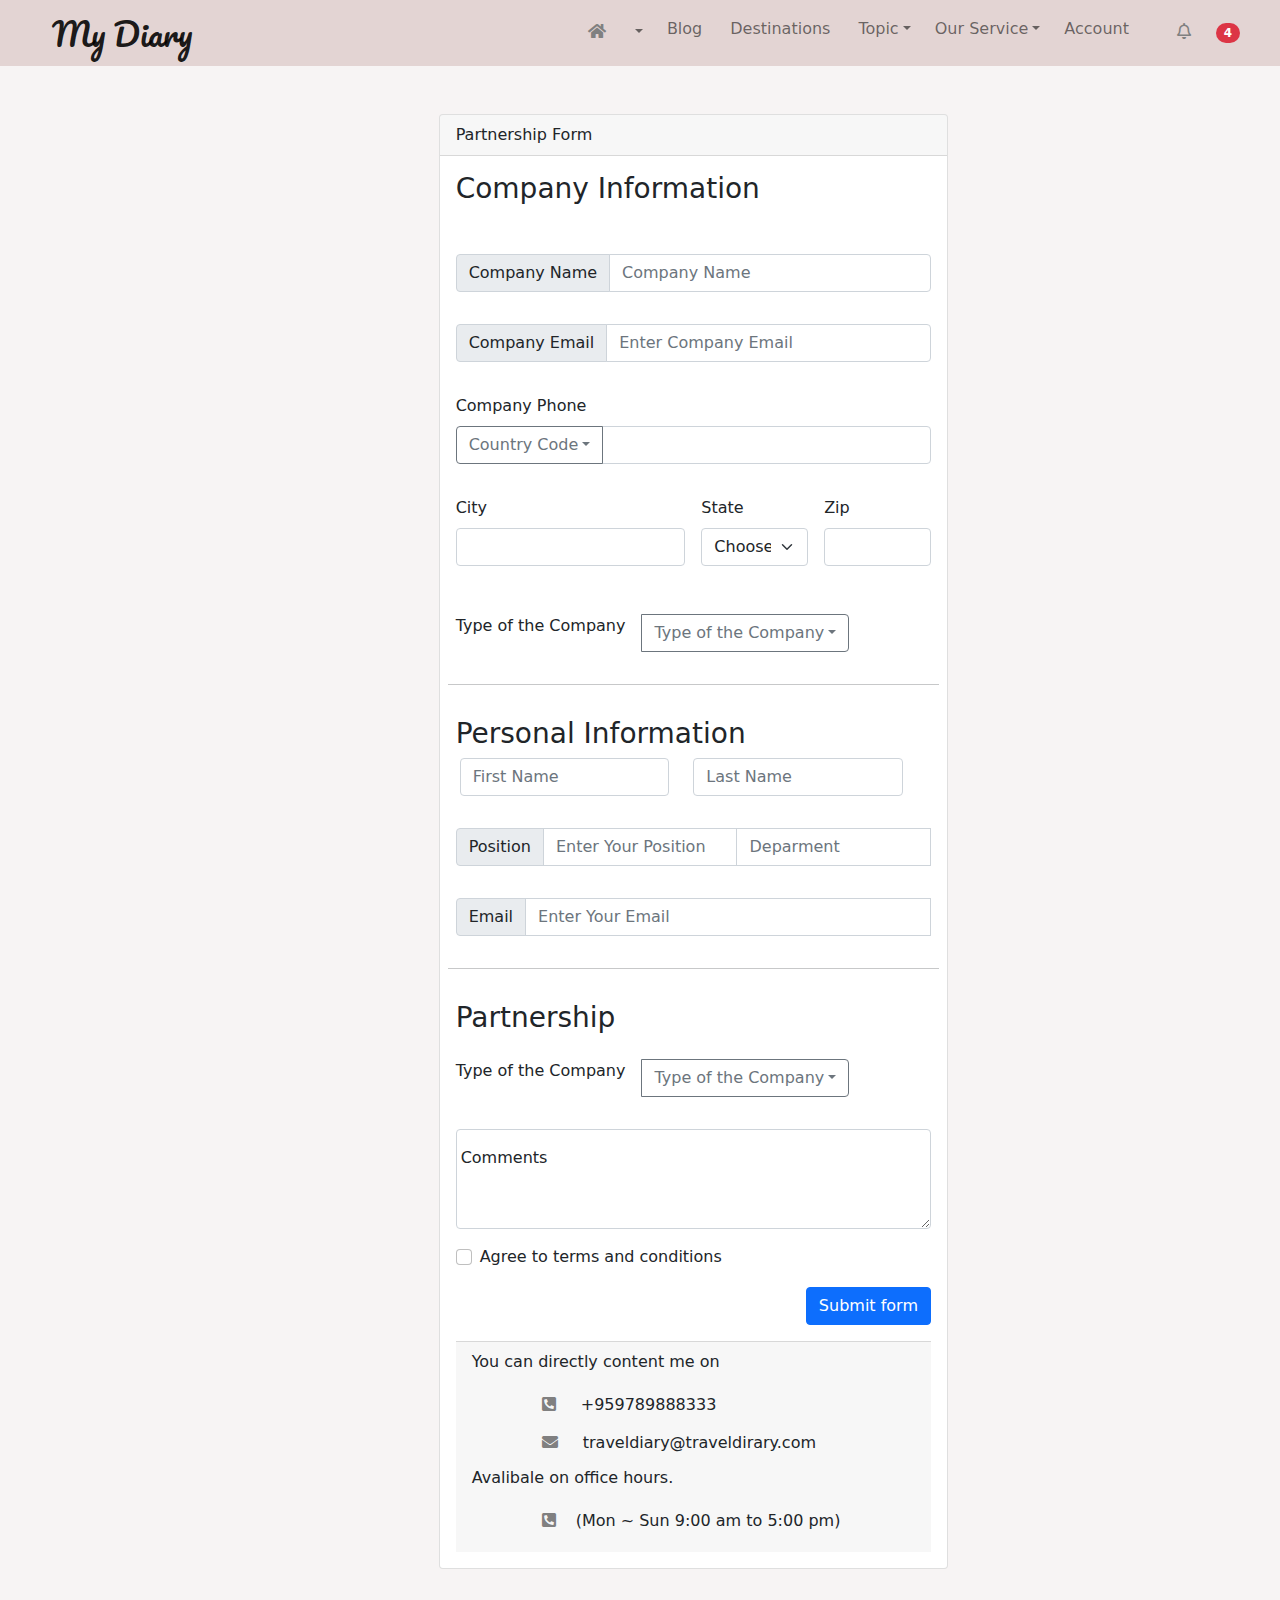
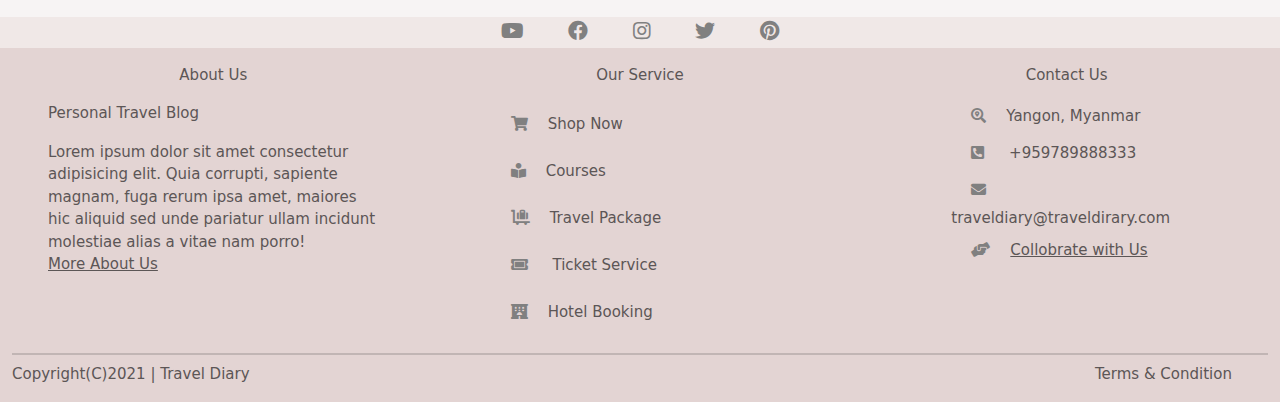
==== collborate.html @ 40352cc2 "11:56 pm" ====
<!DOCTYPE html>
<html lang="en">
<head>
    <meta charset="UTF-8">
    <meta http-equiv="X-UA-Compatible" content="IE=edge">
    <meta name="viewport" content="width=device-width, initial-scale=1.0">

    <title>About Us</title>

    <!--Favicon-->
    <link rel="shortcut icon" href="/favicon.ico" type="image/x-icon">
    <link rel="icon" href="img/favicon (1).ico" type="image/x-icon">

    <!--Link-->
    <link rel="stylesheet" type="text/css" href="bootstrap/css/bootstrap.min.css">
    <link rel="stylesheet" type="text/css" href="bootstrap/custom.css">
    <link rel="stylesheet" type="text/css" href="fontawesome/css/all.min.css">
    <link rel="icon" type="image/png" sizes="16x16" href="favicon/favicon.ico">
    <script src="https://code.jquery.com/jquery-3.6.0.js" integrity="sha256-H+K7U5CnXl1h5ywQfKtSj8PCmoN9aaq30gDh27Xc0jk=" crossorigin="anonymous"></script>
	<script type="text/javascript" src="bootstrap/js/bootstrap.bundle.min.js"></script>
	<script type="text/javascript" src="jquery/jquery.min.js"></script>
 
</head>

<body>
    <!--Navigaition Bar-->
    <nav class="navbar navbar-expand-lg navbar-light p-1 ">
          <a class="navbar-brand ms-5 me-3"href="about_platform.html">My Diary </a>
            <button class="navbar-toggler" type="button" data-bs-toggle="collapse" data-bs-target="#navbarSupportedContent" aria-controls="navbarSupportedContent" aria-expanded="false" aria-label="Toggle navigation">
                <span class="navbar-toggler-icon"></span>
            </button>
    <!--Navigation item -->
          <div class="collapse navbar-collapse" id="navbarSupportedContent">
            <ul class="navbar-nav ms-auto me-4">
                <li class="nav-item dropdown ps-2">
                    <a class="nav-link dropdown-toggle" href="#" id="navbarDropdown" role="button" data-bs-toggle="dropdown" aria-expanded="false">
                        <i class="fas fa-home"></i>
                    </a>
                    <ul class="dropdown-menu " aria-labelledby="navbarDropdown">
                        <li><a class="dropdown-item" href="index.html">Home</a></li>
                        <li><a class="dropdown-item" href="">Account</a></li>
                        <li><hr class="dropdown-divider"></li>
                        <li><a class="dropdown-item" href="about.html">About</a></li>
                        <li><a class="dropdown-item active" href="contact.html">Contact Us</a></li>
                        <li><hr class="dropdown-divider"></li>
                        <li><a class="dropdown-item" href="collborate.html">Collboration</a></li>
                    </ul>
                </li>
                   
                <li class="nav-item me-1 ps-2"><a class="nav-link" aria-current="page" href="#">Blog</a></li>
                <li class="nav-item me-1 ps-2"><a class="nav-link" aria-current="page" href="destination.html">Destinations</a></li>
                <li class="nav-item dropdown  ps-2">
                  <a class="nav-link dropdown-toggle" href="#" id="navbarDropdown" role="button" data-bs-toggle="dropdown" aria-expanded="false">Topic</a>
                  <ul class="dropdown-menu" aria-labelledby="navbarDropdown">
                    <li><a class="dropdown-item" href="#">Action</a></li>
                    <li><a class="dropdown-item" href="#">Another action</a></li>
                    <li><hr class="dropdown-divider"></li>
                    <li><a class="dropdown-item" href="#">Something else here</a></li>
                  </ul>
                </li>
                <li class="nav-item dropdown  ps-2">
                    <a class="nav-link dropdown-toggle" href="#" id="navbarDropdown" role="button" data-bs-toggle="dropdown" aria-expanded="false">Our Service</a>
                    <ul class="dropdown-menu" aria-labelledby="navbarDropdown">
                        <li><a class="dropdown-item" href="#"><i class="fas fa-shopping-cart"></i> Shop Now</a></li>
                        <li><hr class="dropdown-divider"></li>
                        <li><a class="dropdown-item" href="#"> Courses</a></li>
                        <li><hr class="dropdown-divider"></li>
                        
                        <li><a class="dropdown-item" href="#"> Travel Package</a></li>
                        <li><hr class="dropdown-divider"></li>
                        <li><a class="dropdown-item navbar-text disabled" href="#">Services  </a></li>
                        <li><a class="dropdown-item" href="#">Transportation Ticket</a></li>
                        <li><a class="dropdown-item" href="#">Hotel Booking</a></li>
                    </ul> 
                </li>
                <li class="nav-item me-1 ps-2">
                  <a class="nav-link" aria-current="page" href="#">Account</a>
                </li> 
                <li class="nav-item me-1 ps-2">
                  <a class="nav-link" aria-current="page" href="#"><i class="far fa-bell"></i> <span class="badge rounded-pill bg-danger">4</span></a>
                </li> 
            </ul>
          </div>
    </nav>
    <!-- Form -->
    <div class="container-fluid py-5">
      <div class="row">
        <div class="col-lg-4 col-2"></div>
        <div class="col">
          <div class="card" >
            <div class="card-header"> Partnership Form</div>
            <div class="card-body">
              <form class="row g-3 needs-validation" novalidate>
                <div class="col-md-12">
                  <h3>Company Information</h3>
                  <div class="input-group mb-3 mt-5">
                    <span class="input-group-text" id="basic-addon1">Company Name</span>
                    <input type="text" class="form-control" placeholder="Company Name" aria-label="Username" aria-describedby="basic-addon1">
                  </div>
                  <div class="valid-feedback">
                    Need to fill company name
                  </div>
                </div>
                <div class="col-md-12">
                  <div class="input-group mb-3">
                    <span class="input-group-text" id="basic-addon1">Company Email</span>
                    <input type="text" class="form-control" placeholder="Enter Company Email" aria-label="Username" aria-describedby="basic-addon1">
                  </div>
                  <div class="valid-feedback">
                    Need to fill company email
                  </div>
                </div>
                <div class="col-md-12">
                  <label for="validationCustom03" class="form-label">Company Phone</label>
                  <div class="input-group mb-3">
                    <button class="btn btn-outline-secondary dropdown-toggle" type="button" data-bs-toggle="dropdown" aria-expanded="false">Country Code</button>
                    <ul class="dropdown-menu">
                      <li><a class="dropdown-item" href="#">Action</a></li>
                      <li><a class="dropdown-item" href="#">Another action</a></li>
                      <li><a class="dropdown-item" href="#">Something else here</a></li>
                      <li><hr class="dropdown-divider"></li>
                      <li><a class="dropdown-item" href="#">Separated link</a></li>
                    </ul>
                    <input type="text" class="form-control" aria-label="Text input with dropdown button">
                  </div>
                  <div class="valid-feedback">
                    Need to fill company phone
                  </div>
                </div>
                <div class="col-md-6">
                  <label for="validationCustom03" class="form-label">City</label>
                  <input type="text" class="form-control" id="validationCustom03" required>
                  <div class="invalid-feedback">
                    Please provide a valid city.
                  </div>
                </div>
                <div class="col-md-3">
                  <label for="validationCustom04" class="form-label">State</label>
                  <select class="form-select" id="validationCustom04" required>
                    <option selected disabled value="">Choose...</option>
                    <option>...</option>
                  </select>
                  <div class="invalid-feedback">
                    Please select a valid state.
                  </div>
                </div>
                <div class="col-md-3">
                  <label for="validationCustom05" class="form-label">Zip</label>
                  <input type="text" class="form-control" id="validationCustom05" required>
                  <div class="invalid-feedback">
                    Please provide a valid zip.
                  </div>
                </div>
                <div class="col-md-12 mt-5">
                  
                  <div class="input-group mb-3">
                    <label for="validationCustom03" class="form-label">Type of the Company</label>
                    <button class="btn btn-outline-secondary dropdown-toggle ms-3" type="button" data-bs-toggle="dropdown" aria-expanded="false">Type of the Company</button>
                    <ul class="dropdown-menu">
                      <li><a class="dropdown-item" href="#">Action</a></li>
                      <li><a class="dropdown-item" href="#">Another action</a></li>
                      <li><a class="dropdown-item" href="#">Something else here</a></li>
                      <li><hr class="dropdown-divider"></li>
                      <li><a class="dropdown-item" href="#">Separated link</a></li>
                    </ul>
                  </div>
                  <div class="valid-feedback">
                    Need to fill company phone
                  </div>
                </div>
                <hr>
                <h3>Personal Information</h3>
                    <div class="row">
                      <div class="col-md-6">
                        <div class="input-group mb-3">
                        
                          <input type="text" class="form-control" placeholder="First Name" aria-label="Username" aria-describedby="basic-addon1">
                        </div>
                        <div class="valid-feedback">
                          Need to fill your first name
                        </div>
                      </div>
                      <div class="col-md-6">
                        <div class="input-group mb-3">
                          <input type="text" class="form-control" placeholder="Last Name" aria-label="Username" aria-describedby="basic-addon1">
                        </div>
                        <div class="valid-feedback">
                          Need to fill your last name
                        </div>
                      </div>
                    </div>
                    <div class="input-group mb-3">
                      <span class="input-group-text" id="basic-addon1">Position</span>
                      <input type="text" class="form-control" placeholder="Enter Your Position" aria-label="Username" aria-describedby="basic-addon1">
                      <input type="text" class="form-control" placeholder="Deparment" aria-label="Username" aria-describedby="basic-addon1">
                      <div class="valid-feedback">
                        Need to fill Position & Deparment
                      </div>
                    </div>
                    <div class="input-group mb-3">
                      <span class="input-group-text" id="basic-addon1">Email</span>
                      <input type="email" class="form-control" placeholder="Enter Your Email" aria-label="Username" aria-describedby="basic-addon1">
                      <div class="valid-feedback">
                        Need to fill your email
                      </div>
                    </div>
                    <hr>
                    <h3>Partnership</h3>
                    <div class="input-group mb-3">
                      <label for="validationCustom03" class="form-label">Type of the Company</label>
                      <button class="btn btn-outline-secondary dropdown-toggle ms-3" type="button" data-bs-toggle="dropdown" aria-expanded="false">Type of the Company</button>
                      <ul class="dropdown-menu">
                        <li><a class="dropdown-item" href="#">Action</a></li>
                        <li><a class="dropdown-item" href="#">Another action</a></li>
                        <li><a class="dropdown-item" href="#">Something else here</a></li>
                        <li><hr class="dropdown-divider"></li>
                        <li><a class="dropdown-item" href="#">Separated link</a></li>
                      </ul>
                    </div>
                    <div class="form-floating">
                      <textarea class="form-control" placeholder="Leave a comment here" id="floatingTextarea2" style="height: 100px"></textarea>
                      <label for="floatingTextarea2">Comments</label>
                    </div>
                   
                <div class="col-12">
                  <div class="form-check">
                    <input class="form-check-input" type="checkbox" value="" id="invalidCheck" required>
                    <label class="form-check-label" for="invalidCheck">
                      Agree to terms and conditions
                    </label>
                    <div class="invalid-feedback">
                      You must agree before submitting.
                    </div>
                  </div>
                </div>
                  <div class=" col-12 d-grid gap-2 d-md-flex justify-content-md-end mb-3">
                    <button class="btn btn-primary justify-content-md-end" type="submit">Submit form</button>
                  </div>
              </form>
              <div class="card-footer">
                  
                     <p>You can directly content me on</p>
                     <p class="footer_contentus_p"><i class="fas fa-phone-square-alt"></i> +959789888333</p>
                     <p class="footer_contentus_p"><i class="fas fa-envelope"></i> traveldiary@traveldirary.com</p></label>
                     <p>Avalibale on office hours. </p>
                     <p class="footer_contentus_p"> <i class="fas fa-phone-square-alt"></i>(Mon ~ Sun 9:00 am  to 5:00 pm)</p>
                   
                 </div>
              <script>
                // Example starter JavaScript for disabling form submissions if there are invalid fields
                  (function () {
                    'use strict'
    
                    // Fetch all the forms we want to apply custom Bootstrap validation styles to
                    var forms = document.querySelectorAll('.needs-validation')
    
                    // Loop over them and prevent submission
                    Array.prototype.slice.call(forms)
                      .forEach(function (form) {
                        form.addEventListener('submit', function (event) {
                          if (!form.checkValidity()) {
                            event.preventDefault()
                            event.stopPropagation()
                          }
    
                          form.classList.add('was-validated')
                        }, false)
                      })
                  })()
              </script>
            </div>
          </div>
        
        </div>
        <div class="col-lg-3 col-1"></div>
      </div>
    </div>
</body>
<footer>
  <div class="container-fluid "id="footer">
    
    <div class="row" id="footer1">
      <div class="col-md-4 col-sm-1"></div>
      <div class="col-md-4">
        
        <a href=""><i class="fab fa-youtube fa-lg"></i></a>
        <a href=""><i class="fab fa-facebook fa-lg "></i></a>
        <a href=""><i class="fab fa-instagram fa-lg"></i></a>
        <a href=""><i class="fab fa-twitter fa-lg"></i></a>
        <a href=""><i class="fab fa-pinterest fa-lg"></i></a>
      </div>
      <div class="col-md-4 col-sm-1"></div>
    </div>
    <div class="row" >
      <div class="col-md-4 px-5 pt-3">
        <p style="text-align:center;">About Us</p>
     <p>Personal Travel Blog </p>
     <p>Lorem ipsum dolor sit amet consectetur adipisicing elit. Quia corrupti, sapiente magnam, fuga rerum ipsa amet, maiores hic aliquid sed unde pariatur ullam incidunt molestiae alias a vitae nam porro! <a  href="about.html">More About Us</a>  </p>
    
    </div>
      <div class="col-md-4 px-5 py-3" >
        <div class="row">
          <div class="col">
          <p style="text-align:center;">Our Service</p>
            <a href="" class="nav-link pe-5"><i class="fas fa-shopping-cart "></i>Shop Now          </a>
            <a href="" class="nav-link"><i class="fas fa-book-reader"></i>Courses</a>
            <a href="" class="nav-link"><i class="fas fa-luggage-cart"></i>Travel Package</a>
            <a href="" class="nav-link"><i class="fas fa-ticket-alt"></i> Ticket Service</a>
            <a href="" class="nav-link"><i class="fas fa-hotel"></i>Hotel Booking</a>
          </div>
        </div>
      </div>
      <div class="col-md-4 px-5 py-3 contactus_footer" >
        <p style="text-align:center;">Contact Us</p>
        <p class="footer_contentus_p"><i class="fas fa-search-location"></i>Yangon, Myanmar</p>
        <p class="footer_contentus_p"><i class="fas fa-phone-square-alt"></i> +959789888333</p>
        <p class="footer_contentus_p"><i class="fas fa-envelope"></i> traveldiary@traveldirary.com</p>
        <p class="footer_contentus_p"><i class="fas fa-hands-helping"></i><a href="">Collobrate with Us</a></p>
      </div>
    </div>
    <hr>
    <div class="row">
      <div class="col-md-4 pt-2">
        <p>Copyright(C)2021 | Travel Diary</p>
      </div>
      <div class="col-md-4">
        
      </div>
      <div class="col-md-4 pt-2 px-5 text-end" >
        Terms & Condition
      </div>
    </div>
  </div>
</footer>
</html>
---- bootstrap/custom.css ----
@font-face{
    font-family: sign;
    src: url(../font/DancingScript-VariableFont_wght.ttf);
}
@font-face{
    font-family: logo;
    src: url(../font/Pacifico-Regular.ttf);
}
body{
	background-color: #f7f4f4		;
}

/*Navbar*/

.navbar-brand {
	font-family: logo;
	font-size: xx-large;
	margin:5px 0px 0px 3x;
}
#logo{
	width: 60px; 
}

.navbar{
	background-color: #e3d4d3	;
	
	}

/* Banner */

#banner{
	background-color: #f1ecec	;
	padding-bottom: 5px;
	box-shadow: 0px 20px #e6d8d7;
}
#banner img{
	width:100%;
	padding: 20px;
	text-align: center;
	
}

.tagline div{
	background-color: #d8c9c8;
	border: 1px solid #9d7876;
	border-radius: 8px;
	margin: 100px 80px 50px 100px;
	box-shadow: 10px 10px #b09d9c;
}

.tagline p{
	
	padding: 60px 60px 5px 60px;
    text-align: center;
}
.tagline pre{

	font-size: 18px;
	text-align: center;
}

#subtagline{
	font-family: sign;
	font-size: 18px;
	text-align: right;
	margin: 0px;
    padding: 5px 15px;
}
.tagline .btn{
	font-family: logo;
	background-color: #d8c9c8;
	color: black;
	float: right;
	margin-right: 80px;
	
}
/*Cards*/
#card {
	margin: 30px 0px;
	background-color: #f7f4f4	;
}
#card img{
	
	 height: 200px;
	 
}
#card .col{
	padding:20px;
}

#card .btn{
	float: right;
}

/*Footer*/
#footer {
	background-color: #e3d4d3;
	font-size:15px;
	color:#5c5656;
	
}

#footer1{
	background-color: #f0e8e7	;
	
	text-align: center;
}


#footer hr{
	height:2px;
	
	margin:0px;
	padding: 0px;
}

#footer p{
	color:#5c5656;
}
#footer a{
	display: inline-block;
	color:#5c5656;
}
#contactus_footer{
	padding:15px 25px 5px 105px;
	
}
.footer_contentus_p{
	margin: 6px 6px 6px 50px;
}

/* icon */
i{
	color:grey;
	padding: 6px 20px 10px 20px;
}

/*about us page content */

#aboutus h3{
	font-family: logo;
	font-size: xx-large;
	padding: 15px 0px 0px 0px;
}
/*partnership*/
#partnership img{
 width :150px;
 height: 150px;
}

#id{
	background-color: grey;
}
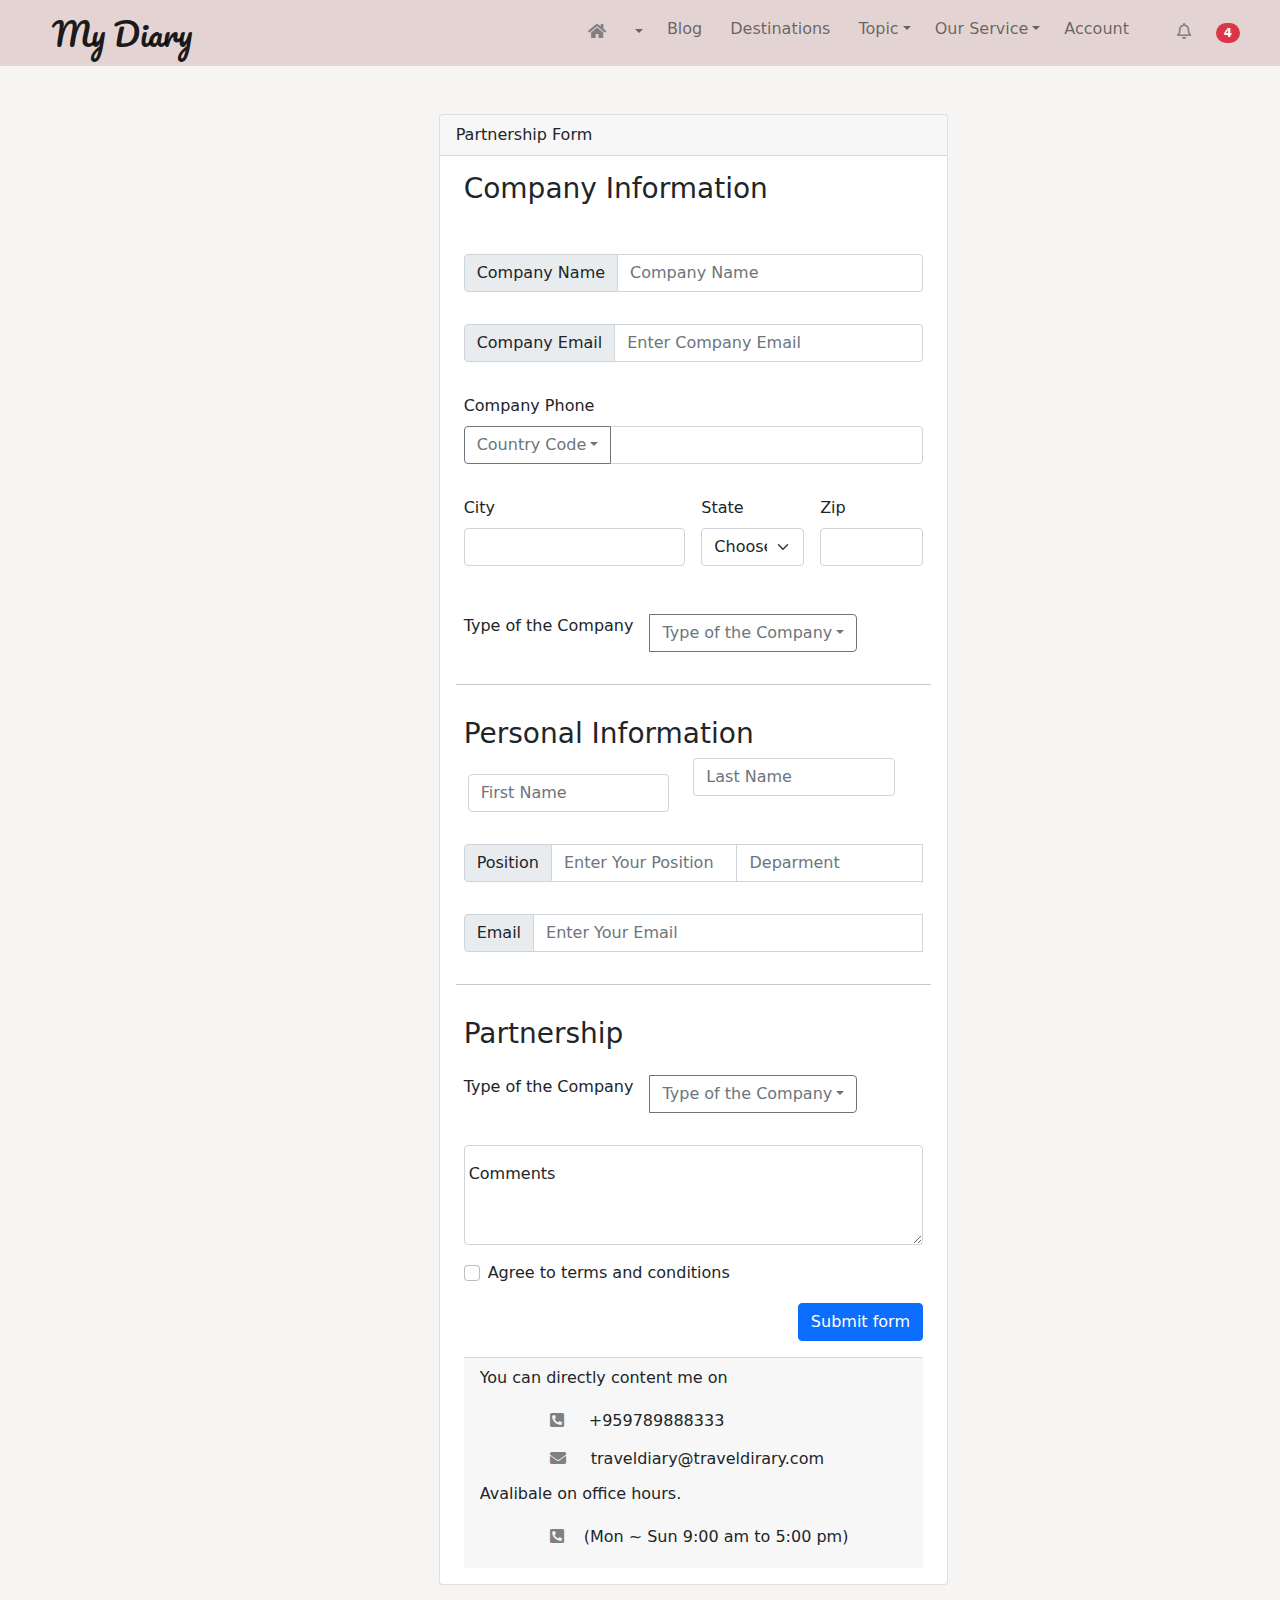
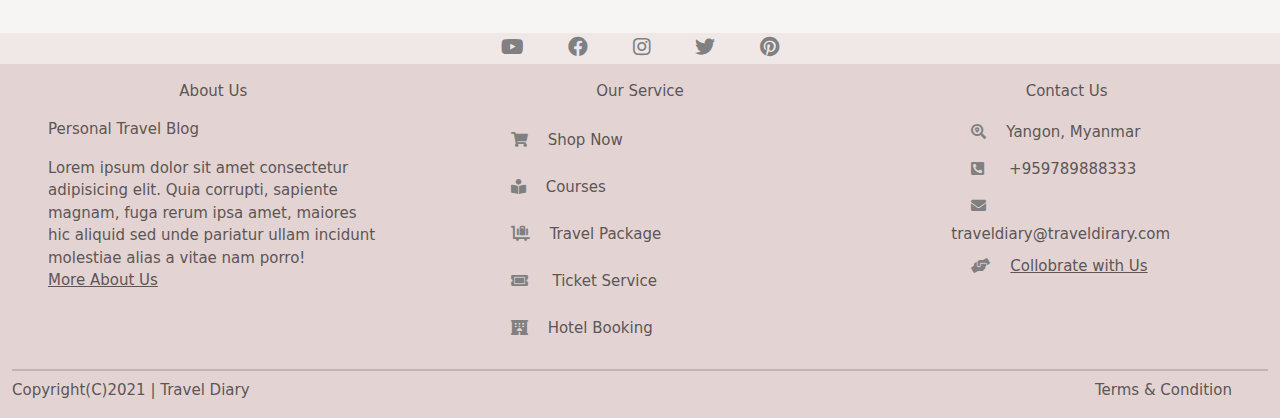
==== commit 4a10e6a1: "14 april" ====
--- a/collborate.html
+++ b/collborate.html
@@ -85,11 +85,11 @@
     <!-- Form -->
     <div class="container-fluid py-5">
       <div class="row">
-        <div class="col-lg-4 col-2"></div>
+        <div class="col-lg-4 "></div>
         <div class="col">
           <div class="card" >
             <div class="card-header"> Partnership Form</div>
-            <div class="card-body">
+            <div class="card-body px-4">
               <form class="row g-3 needs-validation" novalidate>
                 <div class="col-md-12">
                   <h3>Company Information</h3>
@@ -172,7 +172,7 @@
                 <h3>Personal Information</h3>
                     <div class="row">
                       <div class="col-md-6">
-                        <div class="input-group mb-3">
+                        <div class="input-group mb-3 mt-3">
                         
                           <input type="text" class="form-control" placeholder="First Name" aria-label="Username" aria-describedby="basic-addon1">
                         </div>
@@ -272,7 +272,7 @@
           </div>
         
         </div>
-        <div class="col-lg-3 col-1"></div>
+        <div class="col-lg-3 "></div>
       </div>
     </div>
 </body>
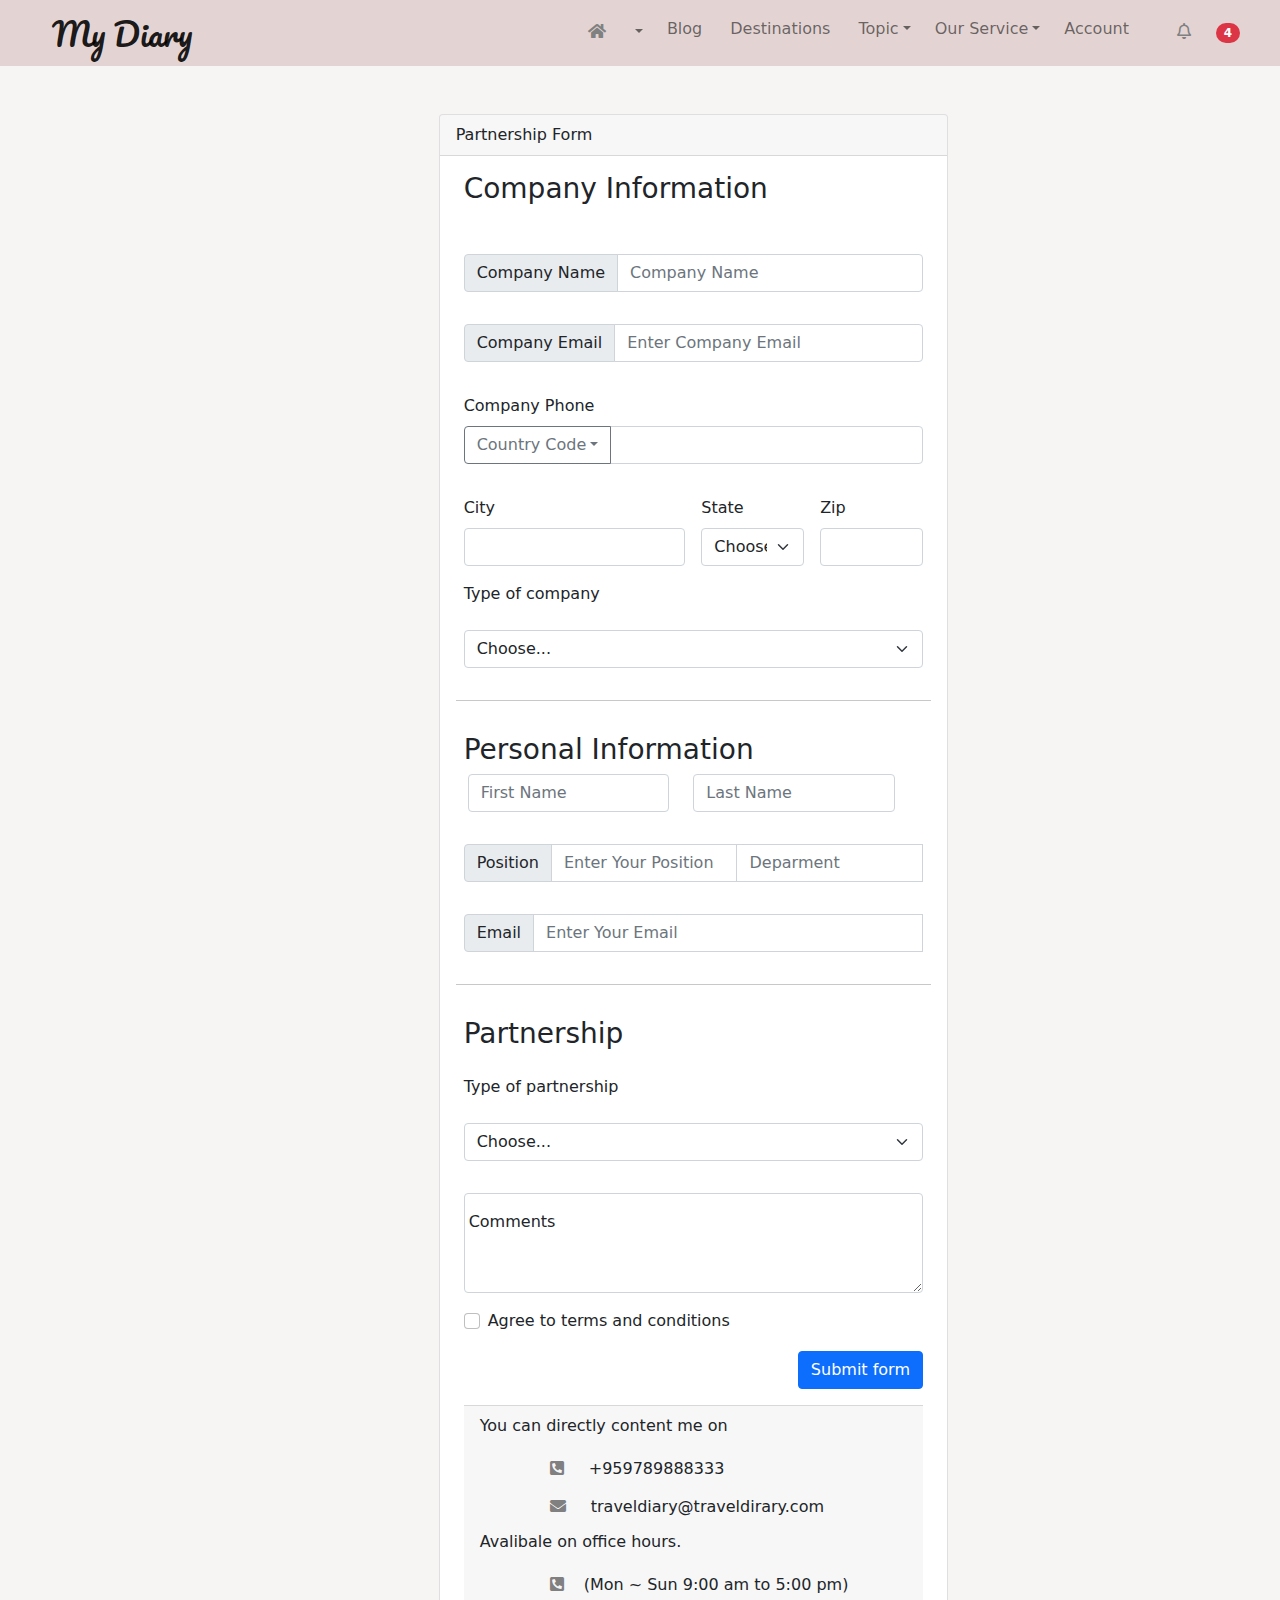
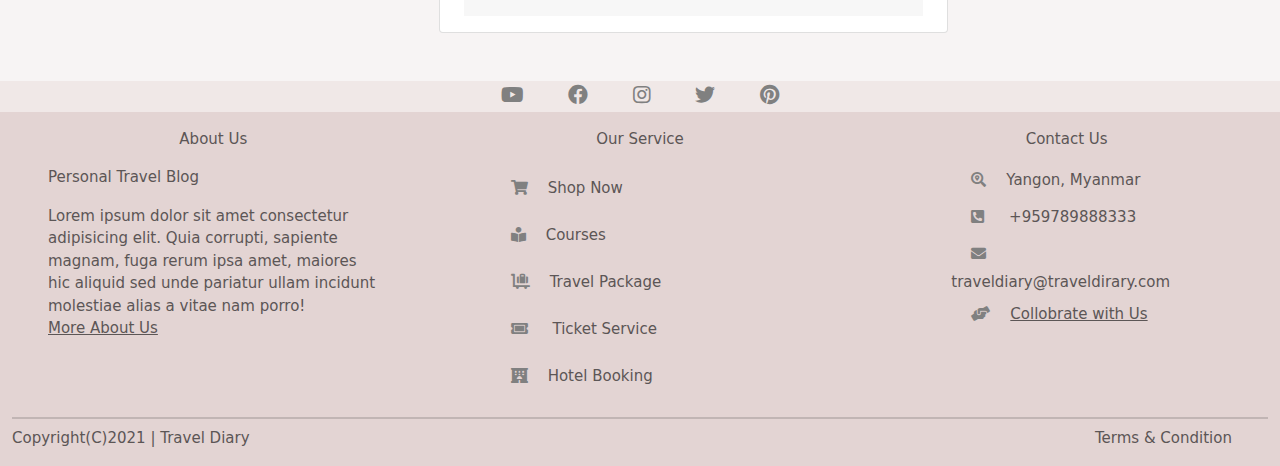
==== commit cc853637: "14 april 12:14am" ====
--- a/collborate.html
+++ b/collborate.html
@@ -85,7 +85,7 @@
     <!-- Form -->
     <div class="container-fluid py-5">
       <div class="row">
-        <div class="col-lg-4 "></div>
+        <div class="col-lg-4 col-1"></div>
         <div class="col">
           <div class="card" >
             <div class="card-header"> Partnership Form</div>
@@ -151,28 +151,22 @@
                     Please provide a valid zip.
                   </div>
                 </div>
-                <div class="col-md-12 mt-5">
-                  
-                  <div class="input-group mb-3">
-                    <label for="validationCustom03" class="form-label">Type of the Company</label>
-                    <button class="btn btn-outline-secondary dropdown-toggle ms-3" type="button" data-bs-toggle="dropdown" aria-expanded="false">Type of the Company</button>
-                    <ul class="dropdown-menu">
-                      <li><a class="dropdown-item" href="#">Action</a></li>
-                      <li><a class="dropdown-item" href="#">Another action</a></li>
-                      <li><a class="dropdown-item" href="#">Something else here</a></li>
-                      <li><hr class="dropdown-divider"></li>
-                      <li><a class="dropdown-item" href="#">Separated link</a></li>
-                    </ul>
-                  </div>
-                  <div class="valid-feedback">
-                    Need to fill company phone
+                <div class="col-md-12 mb-3">
+                      
+                  <label for="">Type of company</label> <br><br>
+                  <select class="form-select" id="validationCustom04" required> 
+                    <option selected disabled value="">Choose...</option>
+                    <option>...</option>
+                  </select>
+                  <div class="invalid-feedback">
+                    Please select a valid state.
                   </div>
                 </div>
                 <hr>
                 <h3>Personal Information</h3>
                     <div class="row">
                       <div class="col-md-6">
-                        <div class="input-group mb-3 mt-3">
+                        <div class="input-group mb-3">
                         
                           <input type="text" class="form-control" placeholder="First Name" aria-label="Username" aria-describedby="basic-addon1">
                         </div>
@@ -206,20 +200,24 @@
                     </div>
                     <hr>
                     <h3>Partnership</h3>
-                    <div class="input-group mb-3">
-                      <label for="validationCustom03" class="form-label">Type of the Company</label>
-                      <button class="btn btn-outline-secondary dropdown-toggle ms-3" type="button" data-bs-toggle="dropdown" aria-expanded="false">Type of the Company</button>
-                      <ul class="dropdown-menu">
-                        <li><a class="dropdown-item" href="#">Action</a></li>
-                        <li><a class="dropdown-item" href="#">Another action</a></li>
-                        <li><a class="dropdown-item" href="#">Something else here</a></li>
-                        <li><hr class="dropdown-divider"></li>
-                        <li><a class="dropdown-item" href="#">Separated link</a></li>
-                      </ul>
-                    </div>
+                    <div class="col-md-12 mb-3">
+                      
+                      <label for="">Type of partnership</label> <br><br>
+                      <select class="form-select" id="validationCustom04" required> 
+                        <option selected disabled value="">Choose...</option>
+                        <option>...</option>
+                      </select>
+                      <div class="invalid-feedback">
+                        Please select a valid state.
+                      </div>
+                    </div>
+                    
                     <div class="form-floating">
                       <textarea class="form-control" placeholder="Leave a comment here" id="floatingTextarea2" style="height: 100px"></textarea>
                       <label for="floatingTextarea2">Comments</label>
+                      <div class="invalid-feedback">
+                        Please select a valid state.
+                      </div>
                     </div>
                    
                 <div class="col-12">
